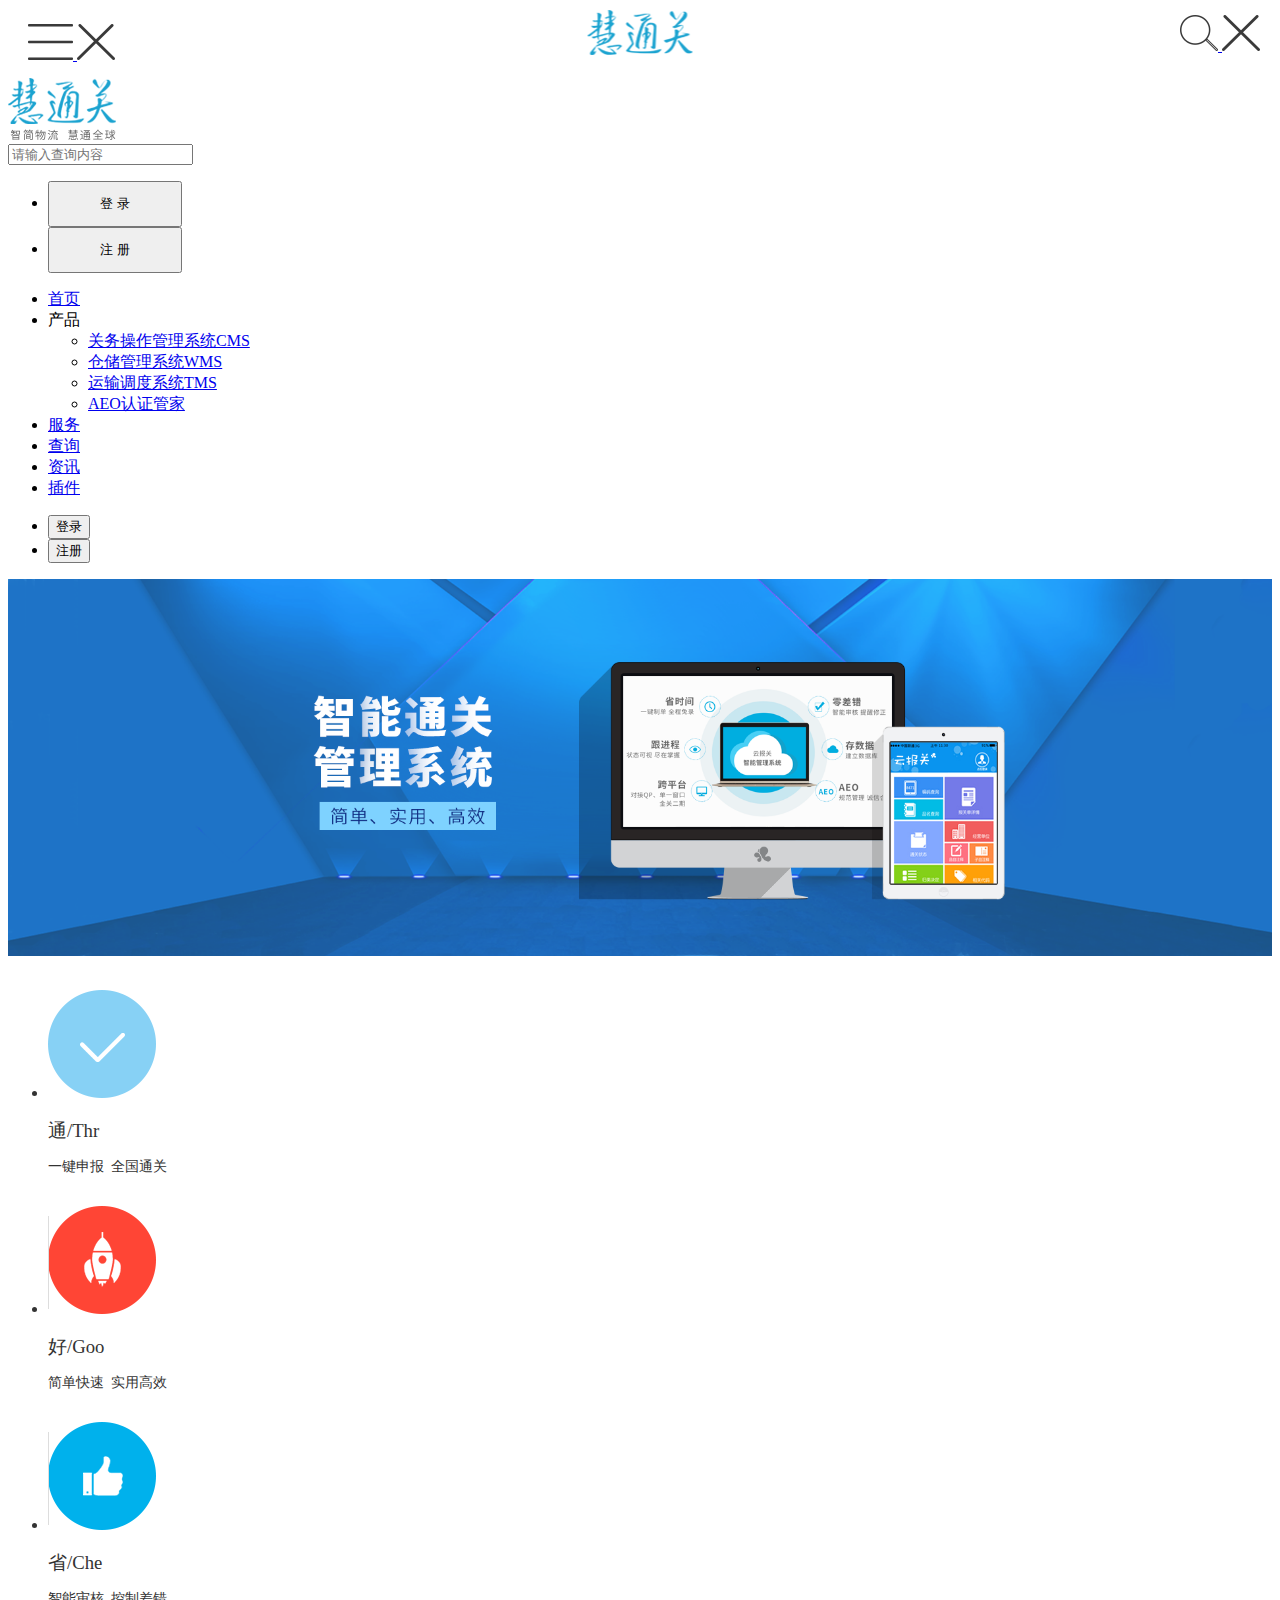
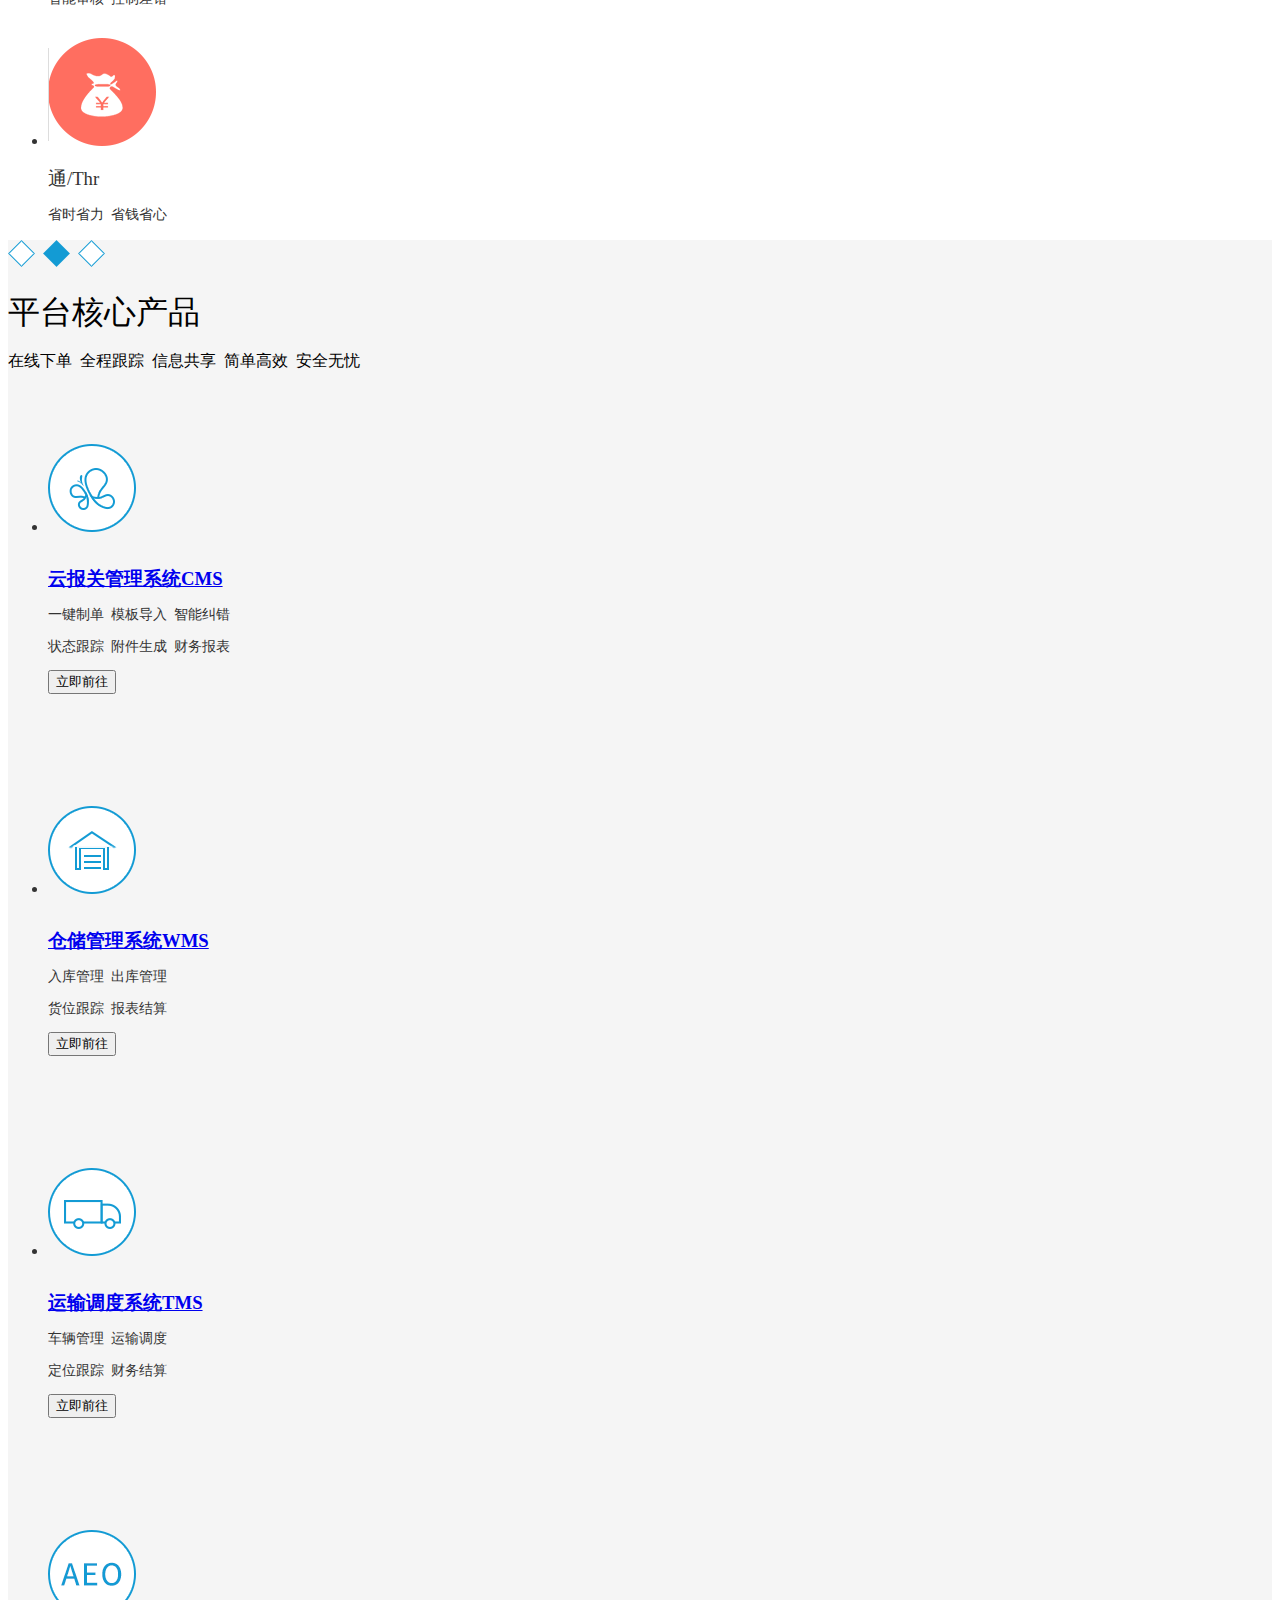
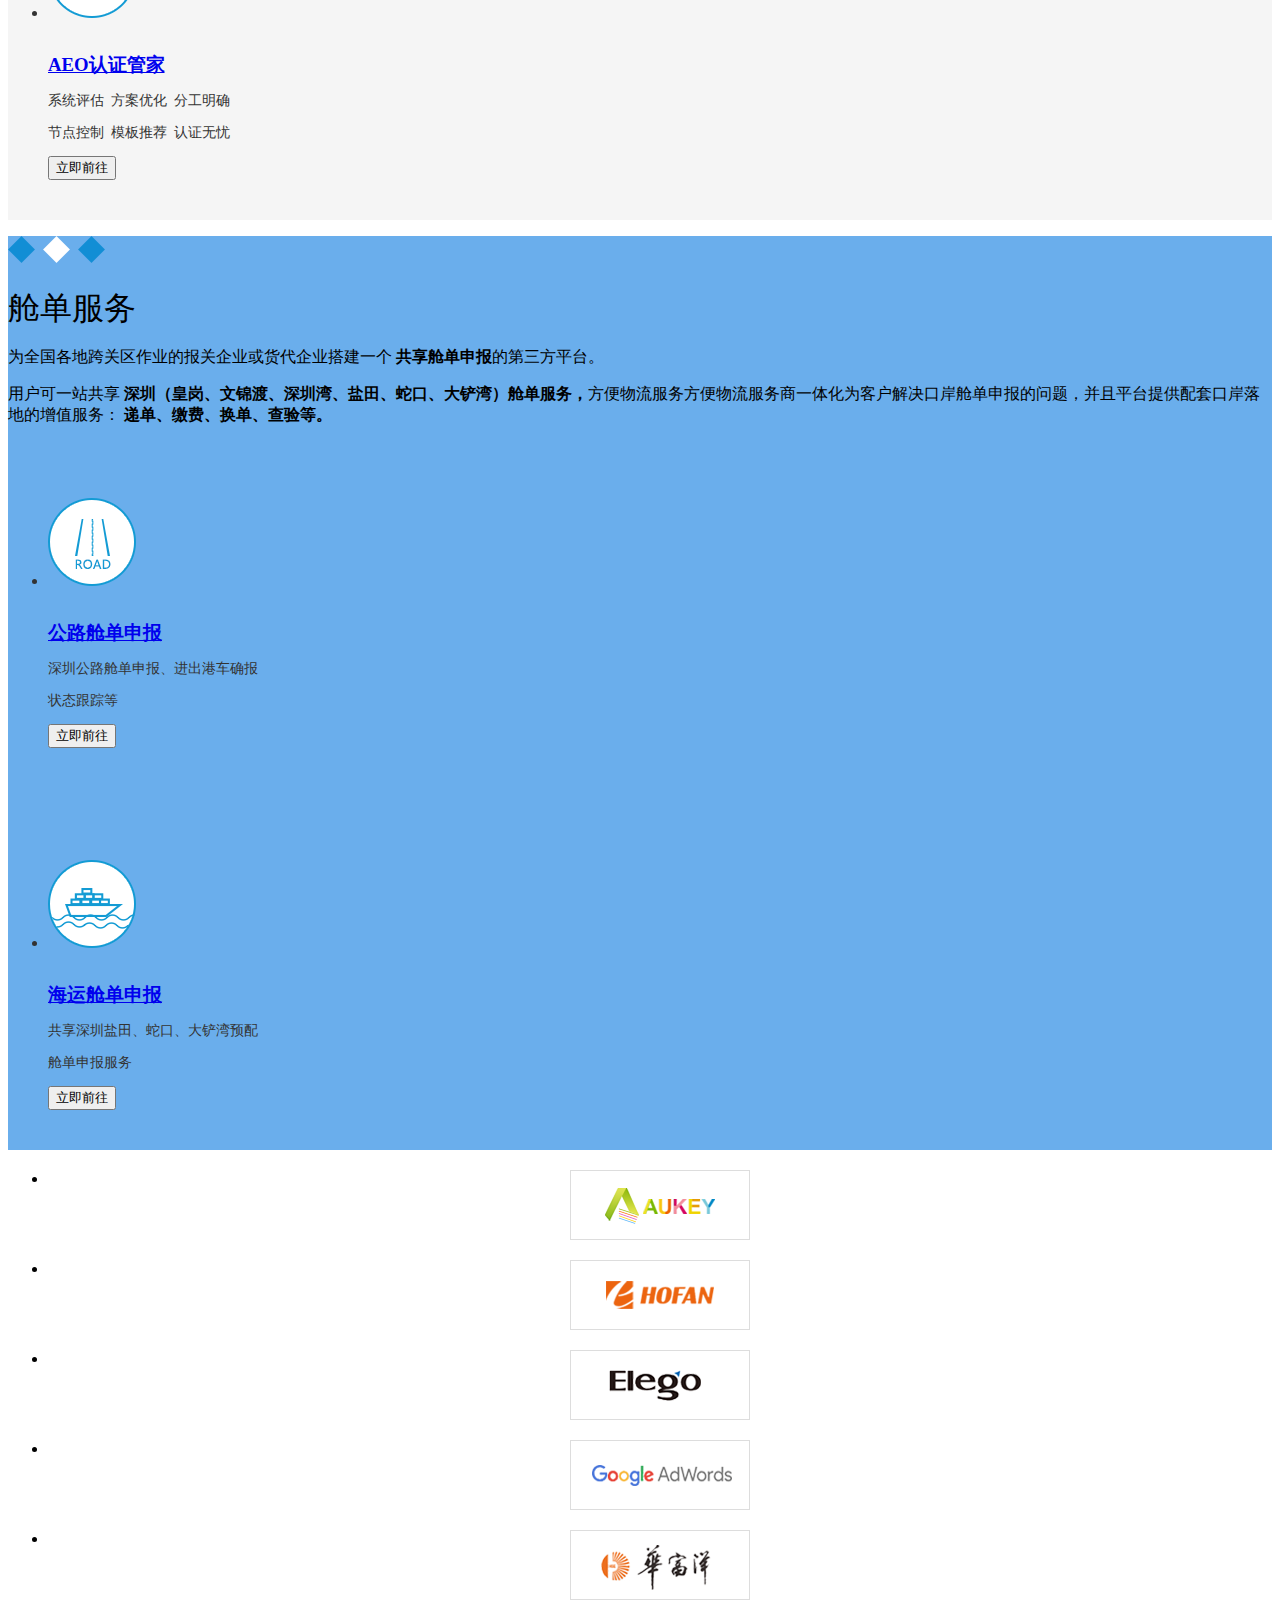
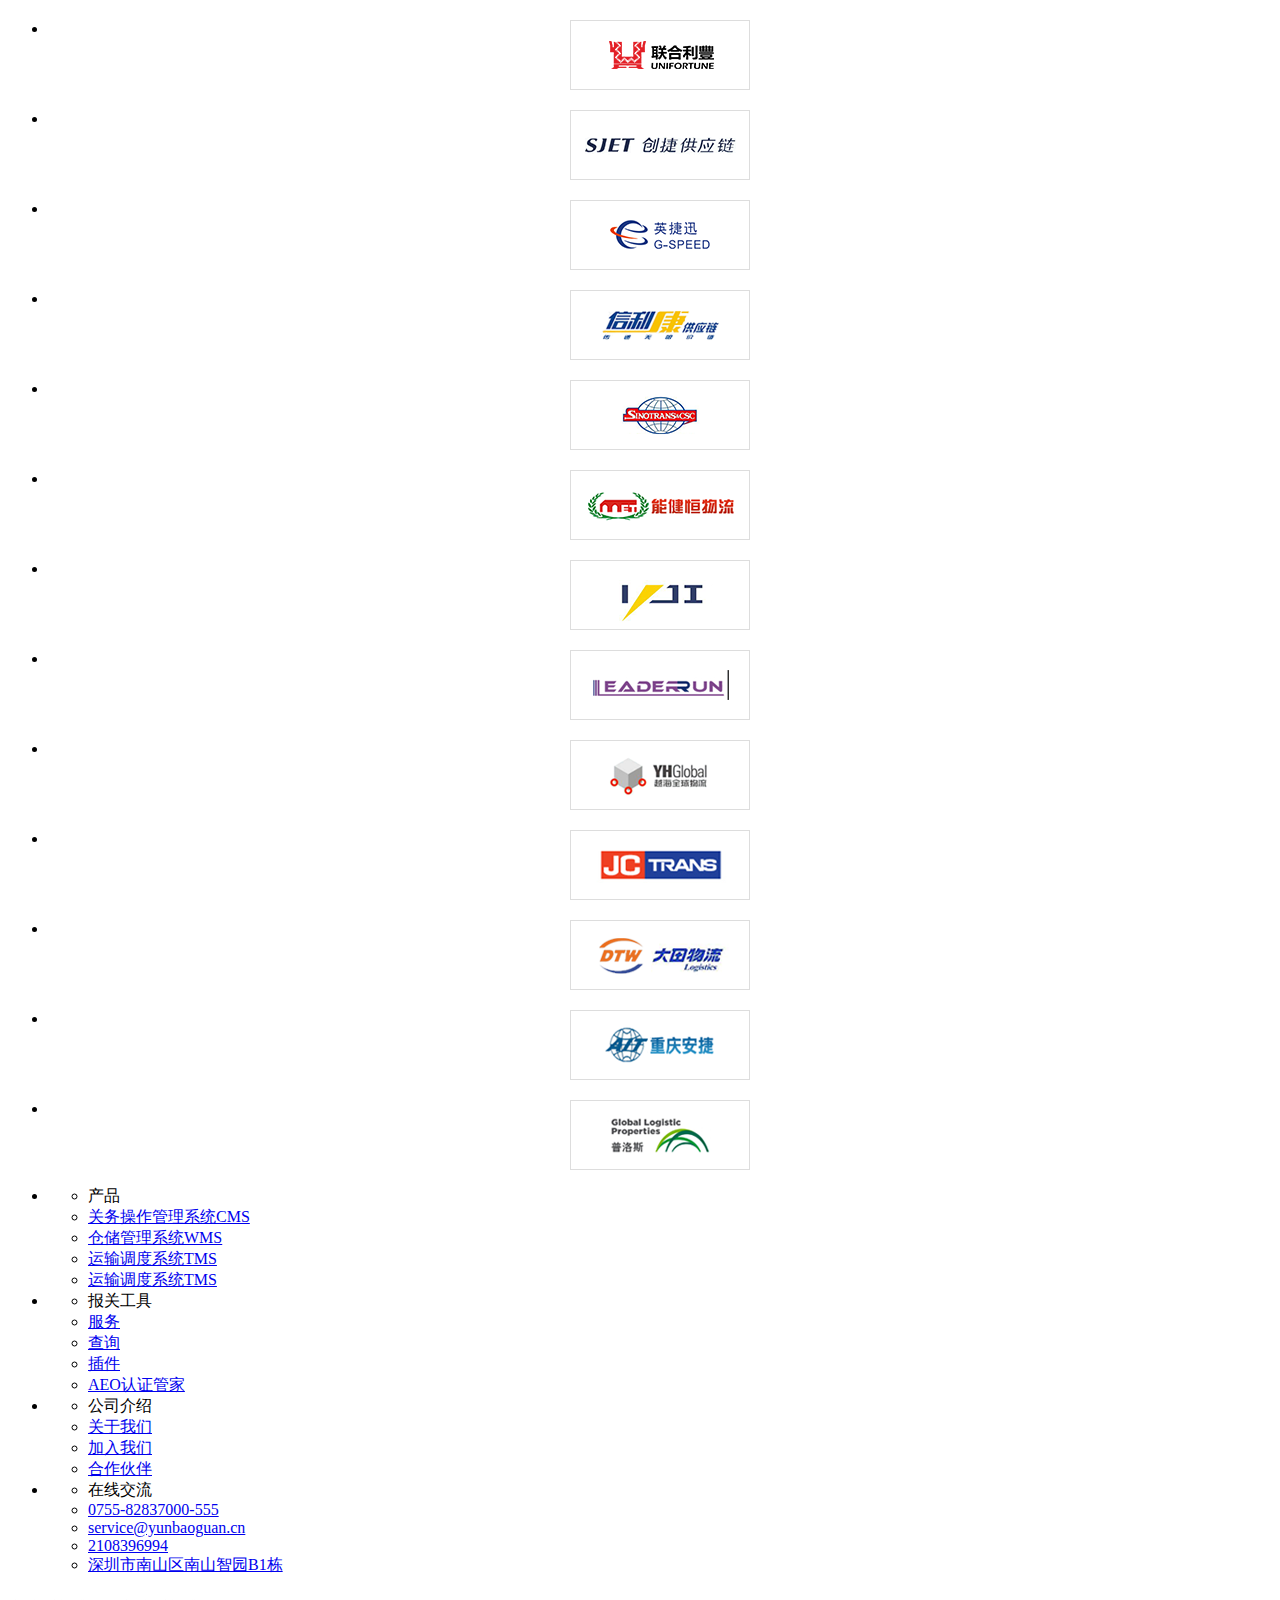
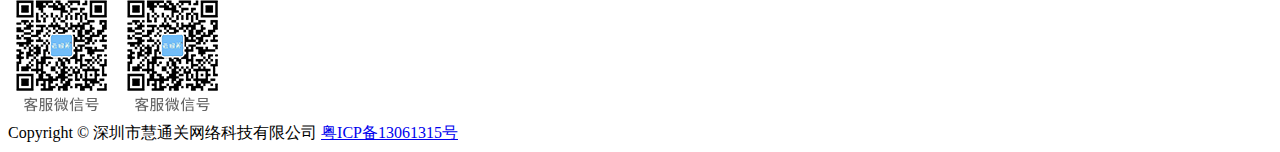
==== index.html @ 467078e6 "test" ====
<!DOCTYPE html><html><head><meta charset=utf-8><meta name=viewport content="width=device-width,initial-scale=1"><title>首页</title><link href=./css/index.38ba81cb.min.css?38ba81cb551fd40ca310 rel=stylesheet></head><body><header class=el-header><div class=container><div class=el-row><div id=click-menu class="el-col el-col-xs-4 xs-show" style="position: relative;left: 20px;top:12px;line-height: 70px;"><a href=javascript:void(0) style="padding-top: 20px;"><img src=../assets/img/header-footer/menu.png alt="通关平台 慧通关" title="通关平台 慧通关"> <img src=../assets/img/header-footer/close.png alt="通关平台 慧通关" title="通关平台 慧通关"></a></div><div class="el-col el-col-sm-4 m-t-20 xs-hide"><a href=/index.html style="padding-top: 20px;"><img src=../assets/img/header-footer/logo.png alt="通关平台 慧通关" title="通关平台 慧通关"></a></div><div id=logo class=xs-show style="position: absolute;left: 50%;top:10px;transform: translate(-50%, 0)"><a href=/index.html style="padding-top: 20px;"><img src=../assets/img/header-footer/logo@2x.png alt="通关平台 慧通关" title="通关平台 慧通关"></a></div><div class="el-col el-col-xs-offset-1 el-col-xs-14 el-col-sm-6 m-t-30 hearder-search"><div id=search-input class="el-input el-input--suffix xs-hide"><input type=text autocomplete=off placeholder=请输入查询内容 class=el-input__inner> <span class=el-input__suffix><span class=el-input__suffix-inner><i class="el-input__icon el-icon-search"></i></span></span></div><a href=javascript:void(0) class=xs-show style="position: absolute;right: 20px;top:15px;"><img id=search src=../assets/img/header-footer/search.png alt="通关平台 慧通关" title="通关平台 慧通关"> <img id=search-close src=../assets/img/header-footer/close.png alt="通关平台 慧通关" title="通关平台 慧通关"></a></div><div id=login-menu><div class="el-col el-col-xs-24 t-a-c phone-login"><ul class="login el-row"><li><a href=https://passport.yunbaoguan.cn/#/login><button type=button class="el-button btn-main" style="padding: 12px 50px;">登 录</button></a></li><li><a href=https://passport.yunbaoguan.cn/#/register/new><button type=button class="el-button el-button--default" style="padding: 12px 50px;">注 册</button></a></li></ul></div><div class="el-col el-col-xs-24 el-col-sm-10 t-a-r xs-t-a-l xs-hide"><ul id=nav class="el-menu el-menu--horizontal"><li class="el-menu-item active"><a href=/ >首页</a></li><li class=el-submenu><div class=el-submenu__title><span>产品</span> <i class="el-submenu__icon-arrow el-icon-arrow-down"></i></div><ul role=menu class="el-menu el-menu--popup el-menu--popup-bottom-start t-a-l"><li role=menuitem tabindex=-1 class=el-menu-item><a href=/home/cms.html>关务操作管理系统CMS</a></li><li role=menuitem tabindex=-1 class=el-menu-item><a href=/home/wms.html>仓储管理系统WMS</a></li><li role=menuitem tabindex=-1 class=el-menu-item><a href=/home/tms.html>运输调度系统TMS</a></li><li role=menuitem tabindex=-1 class=el-menu-item><a href=/home/aeo.html>AEO认证管家</a></li></ul></li><li class=el-menu-item><a href=/service.html>服务</a></li><li class=el-menu-item><a href=/Yunbaike/HSsearch.html>查询</a></li><li class=el-menu-item><a href=/home/message.html>资讯</a></li><li class=el-menu-item><a href=/home/plugin.html>插件</a></li></ul></div></div><div class="el-col el-col-sm-4 t-a-r xs-hide"><ul class="login el-row"><li><a href=https://passport.yunbaoguan.cn/#/login><button type=button class="el-button btn-main">登录</button></a></li><li><a href=https://passport.yunbaoguan.cn/#/register/new><button type=button class="el-button el-button--default">注册</button></a></li></ul></div></div></div></header><div class=content><div class=banner><div id=banner-swiper class=swiper-container><div class=swiper-wrapper><div class=swiper-slide><img src=../../assets/img/index/customs.png></div><div class=swiper-slide><img src=../../assets/img/index/plugins.png></div><div class=swiper-slide><img src=../../assets/img/index/service.png></div><div class=swiper-slide><img src=../../assets/img/index/aeo.png></div></div><div class=swiper-pagination></div></div></div><div class="container m-t-30 m-b-60"><ul class="el-row index-feature"><li class="el-col el-col-xs-12 el-col-sm-6 t-a-c"><img src=../../assets/img/index/through.png><h3>通/Thr</h3><p>一键申报&nbsp;&nbsp;全国通关</p></li><li class="el-col el-col-xs-12 el-col-sm-6 t-a-c"><img src=../../assets/img/index/fast.png><h3>好/Goo</h3><p>简单快速&nbsp;&nbsp;实用高效</p></li><li class="el-col el-col-xs-12 el-col-sm-6 t-a-c"><img src=../../assets/img/index/good.png><h3>省/Che</h3><p>智能审核&nbsp;&nbsp;控制差错</p></li><li class="el-col el-col-xs-12 el-col-sm-6 t-a-c"><img src=../../assets/img/index/cheap.png><h3>通/Thr</h3><p>省时省力&nbsp;&nbsp;省钱省心</p></li></ul></div><div class=bg-f5f5f5><div class="container p-60-0"><div class="index-title t-a-c"><img src=../../assets/img/index/decoration-1.png><h1>平台核心产品</h1><p>在线下单&nbsp;&nbsp;全程跟踪&nbsp;&nbsp;信息共享&nbsp;&nbsp;简单高效&nbsp;&nbsp;安全无忧</p></div><ul class="el-row index-product"><li class="el-col el-col-xs-12 el-col-sm-6 t-a-c"><img src=../../assets/img/index/CMS.png><h3><a href=javascript:void(0)>云报关管理系统CMS</a></h3><p>一键制单&nbsp;&nbsp;模板导入&nbsp;&nbsp;智能纠错</p><p>状态跟踪&nbsp;&nbsp;附件生成&nbsp;&nbsp;财务报表</p><a href=#><button type=button class="btn-blue m-t-20">立即前往</button></a></li><li class="el-col el-col-xs-12 el-col-sm-6 t-a-c"><img src=../../assets/img/index/WMS.png><h3><a href=javascript:void(0)>仓储管理系统WMS</a></h3><p>入库管理&nbsp;&nbsp;出库管理</p><p>货位跟踪&nbsp;&nbsp;报表结算</p><a href=#><button type=button class="btn-blue m-t-20">立即前往</button></a></li><li class="el-col el-col-xs-12 el-col-sm-6 t-a-c"><img src=../../assets/img/index/TMS.png><h3><a href=javascript:void(0)>运输调度系统TMS</a></h3><p>车辆管理&nbsp;&nbsp;运输调度</p><p>定位跟踪&nbsp;&nbsp;财务结算</p><a href=#><button type=button class="btn-blue m-t-20">立即前往</button></a></li><li class="el-col el-col-xs-12 el-col-sm-6 t-a-c"><img src=../../assets/img/index/A-E-O.png><h3><a href=javascript:void(0)>AEO认证管家</a></h3><p>系统评估&nbsp;&nbsp;方案优化&nbsp;&nbsp;分工明确</p><p>节点控制&nbsp;&nbsp;模板推荐&nbsp;&nbsp;认证无忧</p><a href=#><button type=button class="btn-blue m-t-20">立即前往</button></a></li></ul></div></div><div class=bg-6aaeec><div class="container p-60-0"><div class=el-row style="margin: 0 -20px"><div class="index-title el-col el-col-xs-24 el-col-sm-8" style="padding: 0 20px"><div class=xs-p-0-10><img src=../../assets/img/index/decoration-2.png><h1>舱单服务</h1><p>为全国各地跨关区作业的报关企业或货代企业搭建一个 <strong>共享舱单申报</strong>的第三方平台。</p><p class=m-t-10>用户可一站共享 <strong>深圳（皇岗、文锦渡、深圳湾、盐田、蛇口、大铲湾）舱单服务，</strong>方便物流服务方便物流服务商一体化为客户解决口岸舱单申报的问题，并且平台提供配套口岸落地的增值服务： <strong>递单、缴费、换单、查验等。</strong></p></div></div><div class="el-row index-product el-col el-col-xs-24 el-col-sm-16" style="padding: 0 20px"><ul class=xs-p-0-10><li class="el-col el-col-xs-12 el-col-sm-12 t-a-c"><img src=../../assets/img/index/ROAD.png><h3><a href=javascript:void(0)>公路舱单申报</a></h3><p>深圳公路舱单申报、进出港车确报</p><p>状态跟踪等</p><a href=#><button type=button class="btn-blue m-t-20">立即前往</button></a></li><li class="el-col el-col-xs-12 el-col-sm-12 t-a-c"><img src=../../assets/img/index/sea.png><h3><a href=javascript:void(0)>海运舱单申报</a></h3><p>共享深圳盐田、蛇口、大铲湾预配</p><p>舱单申报服务</p><a href=#><button type=button class="btn-blue m-t-20">立即前往</button></a></li></ul></div></div></div></div><div class="container p-t-40 p-b-60"><ul id=index-partner class=el-row><li class="el-col el-col-xs-12 el-col-sm-8 el-col-md-6 el-col-lg-4 index-partner-li"></li><li class="el-col el-col-xs-12 el-col-sm-8 el-col-md-6 el-col-lg-4 index-partner-li"></li><li class="el-col el-col-xs-12 el-col-sm-8 el-col-md-6 el-col-lg-4 index-partner-li"></li><li class="el-col el-col-xs-12 el-col-sm-8 el-col-md-6 el-col-lg-4 index-partner-li"></li><li class="el-col el-col-xs-12 el-col-sm-8 el-col-md-6 el-col-lg-4 index-partner-li"></li><li class="el-col el-col-xs-12 el-col-sm-8 el-col-md-6 el-col-lg-4 index-partner-li"></li><li class="el-col el-col-xs-12 el-col-sm-8 el-col-md-6 el-col-lg-4 index-partner-li"></li><li class="el-col el-col-xs-12 el-col-sm-8 el-col-md-6 el-col-lg-4 index-partner-li"></li><li class="el-col el-col-xs-12 el-col-sm-8 el-col-md-6 el-col-lg-4 index-partner-li"></li><li class="el-col el-col-xs-12 el-col-sm-8 el-col-md-6 el-col-lg-4 index-partner-li"></li><li class="el-col el-col-xs-12 el-col-sm-8 el-col-md-6 el-col-lg-4 index-partner-li"></li><li class="el-col el-col-xs-12 el-col-sm-8 el-col-md-6 el-col-lg-4 index-partner-li"></li><li class="el-col el-col-xs-12 el-col-sm-8 el-col-md-6 el-col-lg-4 index-partner-li"></li><li class="el-col el-col-xs-12 el-col-sm-8 el-col-md-6 el-col-lg-4 index-partner-li"></li><li class="el-col el-col-xs-12 el-col-sm-8 el-col-md-6 el-col-lg-4 index-partner-li"></li><li class="el-col el-col-xs-12 el-col-sm-8 el-col-md-6 el-col-lg-4 index-partner-li"></li><li class="el-col el-col-xs-12 el-col-sm-8 el-col-md-6 el-col-lg-4 index-partner-li"></li><li class="el-col el-col-xs-12 el-col-sm-8 el-col-md-6 el-col-lg-4 index-partner-li"></li></ul></div></div><footer class=footer><div class=container><div class=el-row><div class="footer-left el-col el-col-sm-16"><ul class=el-row><li class="el-col el-col-sm-6"><ul class=footer-left-item><li>产品</li><li><a href=javascript:void(0)>关务操作管理系统CMS</a></li><li><a href=javascript:void(0)>仓储管理系统WMS</a></li><li><a href=javascript:void(0)>运输调度系统TMS</a></li><li><a href=javascript:void(0)>运输调度系统TMS</a></li></ul></li><li class="el-col el-col-sm-5"><ul class=footer-left-item><li>报关工具</li><li><a href=javascript:void(0)>服务</a></li><li><a href=javascript:void(0)>查询</a></li><li><a href=javascript:void(0)>插件</a></li><li><a href=javascript:void(0)>AEO认证管家</a></li></ul></li><li class="el-col el-col-sm-5"><ul class=footer-left-item><li>公司介绍</li><li><a href=javascript:void(0)>关于我们</a></li><li><a href=javascript:void(0)>加入我们</a></li><li><a href=javascript:void(0)>合作伙伴</a></li></ul></li><li class="el-col el-col-sm-8"><ul class="footer-left-item footer-left-relation"><li>在线交流</li><li><a href=javascript:void(0)>0755-82837000-555</a></li><li><a href=javascript:void(0)>service@yunbaoguan.cn</a></li><li><a href=javascript:void(0)>2108396994</a></li><li><a href=javascript:void(0)>深圳市南山区南山智园B1栋</a></li></ul></li></ul></div><div class="footer-right el-col el-col-sm-8"><img src=../assets/img/header-footer/customerService.png alt=微信公众号> <img src=../assets/img/header-footer/customerService.png alt=客服公众号></div></div><div class=footer-bottom><span>Copyright © 深圳市慧通关网络科技有限公司</span> <a href=#>粤ICP备13061315号</a></div></div></footer><script type=text/javascript src=././js/index.38ba81cb551fd40ca310.js?38ba81cb551fd40ca310></script></body></html>
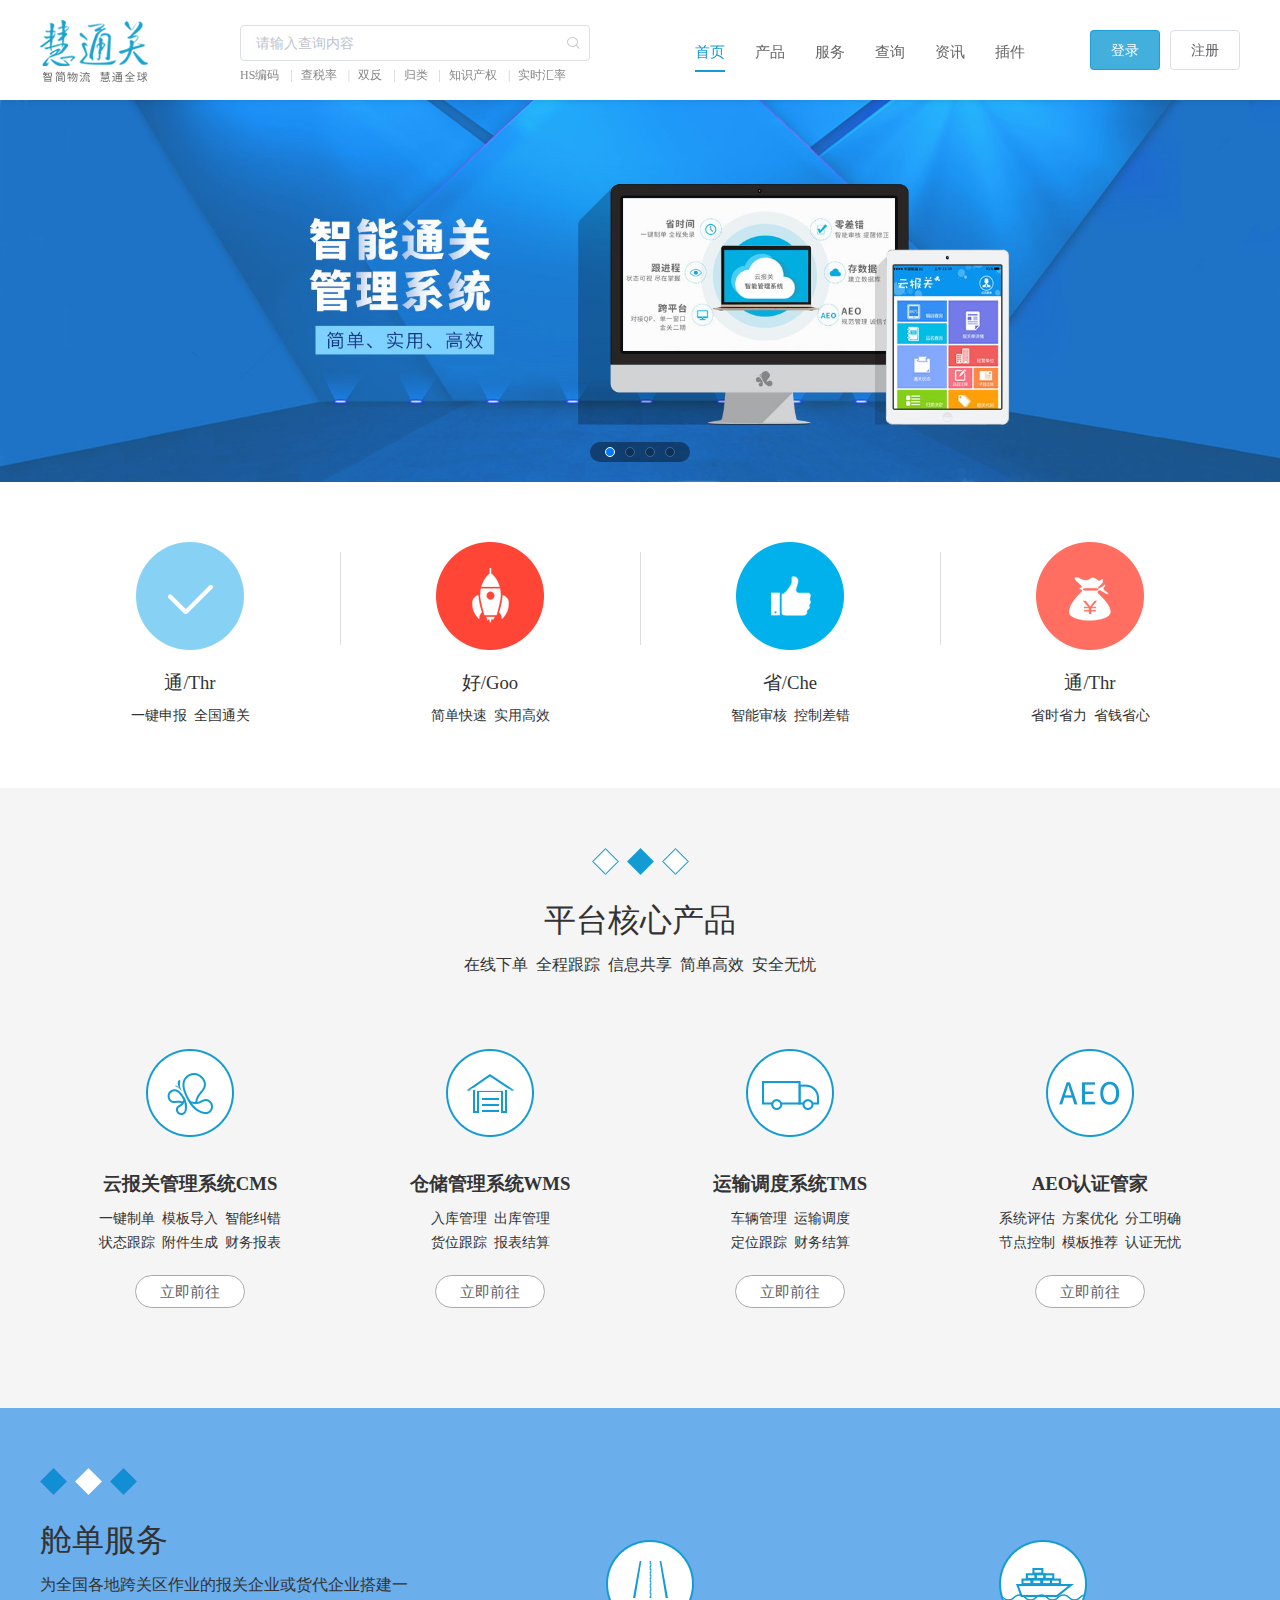
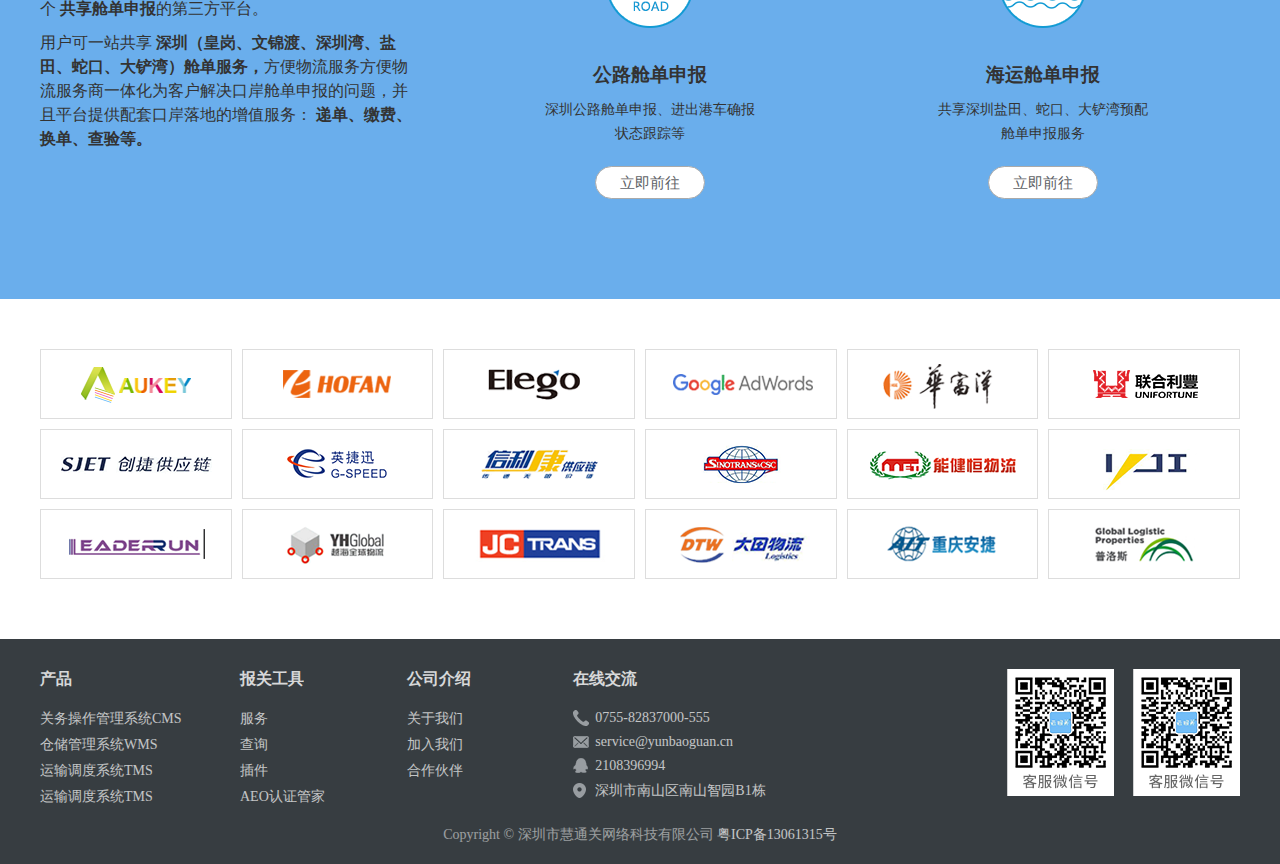
==== commit a8fee1c6: "xx" ====
--- a/index.html
+++ b/index.html
@@ -1 +1 @@
-<!DOCTYPE html><html><head><meta charset=utf-8><meta name=viewport content="width=device-width,initial-scale=1"><title>首页</title><link href=./css/index.38ba81cb.min.css?38ba81cb551fd40ca310 rel=stylesheet></head><body><header class=el-header><div class=container><div class=el-row><div id=click-menu class="el-col el-col-xs-4 xs-show" style="position: relative;left: 20px;top:12px;line-height: 70px;"><a href=javascript:void(0) style="padding-top: 20px;"><img src=../assets/img/header-footer/menu.png alt="通关平台 慧通关" title="通关平台 慧通关"> <img src=../assets/img/header-footer/close.png alt="通关平台 慧通关" title="通关平台 慧通关"></a></div><div class="el-col el-col-sm-4 m-t-20 xs-hide"><a href=/index.html style="padding-top: 20px;"><img src=../assets/img/header-footer/logo.png alt="通关平台 慧通关" title="通关平台 慧通关"></a></div><div id=logo class=xs-show style="position: absolute;left: 50%;top:10px;transform: translate(-50%, 0)"><a href=/index.html style="padding-top: 20px;"><img src=../assets/img/header-footer/logo@2x.png alt="通关平台 慧通关" title="通关平台 慧通关"></a></div><div class="el-col el-col-xs-offset-1 el-col-xs-14 el-col-sm-6 m-t-30 hearder-search"><div id=search-input class="el-input el-input--suffix xs-hide"><input type=text autocomplete=off placeholder=请输入查询内容 class=el-input__inner> <span class=el-input__suffix><span class=el-input__suffix-inner><i class="el-input__icon el-icon-search"></i></span></span></div><a href=javascript:void(0) class=xs-show style="position: absolute;right: 20px;top:15px;"><img id=search src=../assets/img/header-footer/search.png alt="通关平台 慧通关" title="通关平台 慧通关"> <img id=search-close src=../assets/img/header-footer/close.png alt="通关平台 慧通关" title="通关平台 慧通关"></a></div><div id=login-menu><div class="el-col el-col-xs-24 t-a-c phone-login"><ul class="login el-row"><li><a href=https://passport.yunbaoguan.cn/#/login><button type=button class="el-button btn-main" style="padding: 12px 50px;">登 录</button></a></li><li><a href=https://passport.yunbaoguan.cn/#/register/new><button type=button class="el-button el-button--default" style="padding: 12px 50px;">注 册</button></a></li></ul></div><div class="el-col el-col-xs-24 el-col-sm-10 t-a-r xs-t-a-l xs-hide"><ul id=nav class="el-menu el-menu--horizontal"><li class="el-menu-item active"><a href=/ >首页</a></li><li class=el-submenu><div class=el-submenu__title><span>产品</span> <i class="el-submenu__icon-arrow el-icon-arrow-down"></i></div><ul role=menu class="el-menu el-menu--popup el-menu--popup-bottom-start t-a-l"><li role=menuitem tabindex=-1 class=el-menu-item><a href=/home/cms.html>关务操作管理系统CMS</a></li><li role=menuitem tabindex=-1 class=el-menu-item><a href=/home/wms.html>仓储管理系统WMS</a></li><li role=menuitem tabindex=-1 class=el-menu-item><a href=/home/tms.html>运输调度系统TMS</a></li><li role=menuitem tabindex=-1 class=el-menu-item><a href=/home/aeo.html>AEO认证管家</a></li></ul></li><li class=el-menu-item><a href=/service.html>服务</a></li><li class=el-menu-item><a href=/Yunbaike/HSsearch.html>查询</a></li><li class=el-menu-item><a href=/home/message.html>资讯</a></li><li class=el-menu-item><a href=/home/plugin.html>插件</a></li></ul></div></div><div class="el-col el-col-sm-4 t-a-r xs-hide"><ul class="login el-row"><li><a href=https://passport.yunbaoguan.cn/#/login><button type=button class="el-button btn-main">登录</button></a></li><li><a href=https://passport.yunbaoguan.cn/#/register/new><button type=button class="el-button el-button--default">注册</button></a></li></ul></div></div></div></header><div class=content><div class=banner><div id=banner-swiper class=swiper-container><div class=swiper-wrapper><div class=swiper-slide><img src=../../assets/img/index/customs.png></div><div class=swiper-slide><img src=../../assets/img/index/plugins.png></div><div class=swiper-slide><img src=../../assets/img/index/service.png></div><div class=swiper-slide><img src=../../assets/img/index/aeo.png></div></div><div class=swiper-pagination></div></div></div><div class="container m-t-30 m-b-60"><ul class="el-row index-feature"><li class="el-col el-col-xs-12 el-col-sm-6 t-a-c"><img src=../../assets/img/index/through.png><h3>通/Thr</h3><p>一键申报&nbsp;&nbsp;全国通关</p></li><li class="el-col el-col-xs-12 el-col-sm-6 t-a-c"><img src=../../assets/img/index/fast.png><h3>好/Goo</h3><p>简单快速&nbsp;&nbsp;实用高效</p></li><li class="el-col el-col-xs-12 el-col-sm-6 t-a-c"><img src=../../assets/img/index/good.png><h3>省/Che</h3><p>智能审核&nbsp;&nbsp;控制差错</p></li><li class="el-col el-col-xs-12 el-col-sm-6 t-a-c"><img src=../../assets/img/index/cheap.png><h3>通/Thr</h3><p>省时省力&nbsp;&nbsp;省钱省心</p></li></ul></div><div class=bg-f5f5f5><div class="container p-60-0"><div class="index-title t-a-c"><img src=../../assets/img/index/decoration-1.png><h1>平台核心产品</h1><p>在线下单&nbsp;&nbsp;全程跟踪&nbsp;&nbsp;信息共享&nbsp;&nbsp;简单高效&nbsp;&nbsp;安全无忧</p></div><ul class="el-row index-product"><li class="el-col el-col-xs-12 el-col-sm-6 t-a-c"><img src=../../assets/img/index/CMS.png><h3><a href=javascript:void(0)>云报关管理系统CMS</a></h3><p>一键制单&nbsp;&nbsp;模板导入&nbsp;&nbsp;智能纠错</p><p>状态跟踪&nbsp;&nbsp;附件生成&nbsp;&nbsp;财务报表</p><a href=#><button type=button class="btn-blue m-t-20">立即前往</button></a></li><li class="el-col el-col-xs-12 el-col-sm-6 t-a-c"><img src=../../assets/img/index/WMS.png><h3><a href=javascript:void(0)>仓储管理系统WMS</a></h3><p>入库管理&nbsp;&nbsp;出库管理</p><p>货位跟踪&nbsp;&nbsp;报表结算</p><a href=#><button type=button class="btn-blue m-t-20">立即前往</button></a></li><li class="el-col el-col-xs-12 el-col-sm-6 t-a-c"><img src=../../assets/img/index/TMS.png><h3><a href=javascript:void(0)>运输调度系统TMS</a></h3><p>车辆管理&nbsp;&nbsp;运输调度</p><p>定位跟踪&nbsp;&nbsp;财务结算</p><a href=#><button type=button class="btn-blue m-t-20">立即前往</button></a></li><li class="el-col el-col-xs-12 el-col-sm-6 t-a-c"><img src=../../assets/img/index/A-E-O.png><h3><a href=javascript:void(0)>AEO认证管家</a></h3><p>系统评估&nbsp;&nbsp;方案优化&nbsp;&nbsp;分工明确</p><p>节点控制&nbsp;&nbsp;模板推荐&nbsp;&nbsp;认证无忧</p><a href=#><button type=button class="btn-blue m-t-20">立即前往</button></a></li></ul></div></div><div class=bg-6aaeec><div class="container p-60-0"><div class=el-row style="margin: 0 -20px"><div class="index-title el-col el-col-xs-24 el-col-sm-8" style="padding: 0 20px"><div class=xs-p-0-10><img src=../../assets/img/index/decoration-2.png><h1>舱单服务</h1><p>为全国各地跨关区作业的报关企业或货代企业搭建一个 <strong>共享舱单申报</strong>的第三方平台。</p><p class=m-t-10>用户可一站共享 <strong>深圳（皇岗、文锦渡、深圳湾、盐田、蛇口、大铲湾）舱单服务，</strong>方便物流服务方便物流服务商一体化为客户解决口岸舱单申报的问题，并且平台提供配套口岸落地的增值服务： <strong>递单、缴费、换单、查验等。</strong></p></div></div><div class="el-row index-product el-col el-col-xs-24 el-col-sm-16" style="padding: 0 20px"><ul class=xs-p-0-10><li class="el-col el-col-xs-12 el-col-sm-12 t-a-c"><img src=../../assets/img/index/ROAD.png><h3><a href=javascript:void(0)>公路舱单申报</a></h3><p>深圳公路舱单申报、进出港车确报</p><p>状态跟踪等</p><a href=#><button type=button class="btn-blue m-t-20">立即前往</button></a></li><li class="el-col el-col-xs-12 el-col-sm-12 t-a-c"><img src=../../assets/img/index/sea.png><h3><a href=javascript:void(0)>海运舱单申报</a></h3><p>共享深圳盐田、蛇口、大铲湾预配</p><p>舱单申报服务</p><a href=#><button type=button class="btn-blue m-t-20">立即前往</button></a></li></ul></div></div></div></div><div class="container p-t-40 p-b-60"><ul id=index-partner class=el-row><li class="el-col el-col-xs-12 el-col-sm-8 el-col-md-6 el-col-lg-4 index-partner-li"></li><li class="el-col el-col-xs-12 el-col-sm-8 el-col-md-6 el-col-lg-4 index-partner-li"></li><li class="el-col el-col-xs-12 el-col-sm-8 el-col-md-6 el-col-lg-4 index-partner-li"></li><li class="el-col el-col-xs-12 el-col-sm-8 el-col-md-6 el-col-lg-4 index-partner-li"></li><li class="el-col el-col-xs-12 el-col-sm-8 el-col-md-6 el-col-lg-4 index-partner-li"></li><li class="el-col el-col-xs-12 el-col-sm-8 el-col-md-6 el-col-lg-4 index-partner-li"></li><li class="el-col el-col-xs-12 el-col-sm-8 el-col-md-6 el-col-lg-4 index-partner-li"></li><li class="el-col el-col-xs-12 el-col-sm-8 el-col-md-6 el-col-lg-4 index-partner-li"></li><li class="el-col el-col-xs-12 el-col-sm-8 el-col-md-6 el-col-lg-4 index-partner-li"></li><li class="el-col el-col-xs-12 el-col-sm-8 el-col-md-6 el-col-lg-4 index-partner-li"></li><li class="el-col el-col-xs-12 el-col-sm-8 el-col-md-6 el-col-lg-4 index-partner-li"></li><li class="el-col el-col-xs-12 el-col-sm-8 el-col-md-6 el-col-lg-4 index-partner-li"></li><li class="el-col el-col-xs-12 el-col-sm-8 el-col-md-6 el-col-lg-4 index-partner-li"></li><li class="el-col el-col-xs-12 el-col-sm-8 el-col-md-6 el-col-lg-4 index-partner-li"></li><li class="el-col el-col-xs-12 el-col-sm-8 el-col-md-6 el-col-lg-4 index-partner-li"></li><li class="el-col el-col-xs-12 el-col-sm-8 el-col-md-6 el-col-lg-4 index-partner-li"></li><li class="el-col el-col-xs-12 el-col-sm-8 el-col-md-6 el-col-lg-4 index-partner-li"></li><li class="el-col el-col-xs-12 el-col-sm-8 el-col-md-6 el-col-lg-4 index-partner-li"></li></ul></div></div><footer class=footer><div class=container><div class=el-row><div class="footer-left el-col el-col-sm-16"><ul class=el-row><li class="el-col el-col-sm-6"><ul class=footer-left-item><li>产品</li><li><a href=javascript:void(0)>关务操作管理系统CMS</a></li><li><a href=javascript:void(0)>仓储管理系统WMS</a></li><li><a href=javascript:void(0)>运输调度系统TMS</a></li><li><a href=javascript:void(0)>运输调度系统TMS</a></li></ul></li><li class="el-col el-col-sm-5"><ul class=footer-left-item><li>报关工具</li><li><a href=javascript:void(0)>服务</a></li><li><a href=javascript:void(0)>查询</a></li><li><a href=javascript:void(0)>插件</a></li><li><a href=javascript:void(0)>AEO认证管家</a></li></ul></li><li class="el-col el-col-sm-5"><ul class=footer-left-item><li>公司介绍</li><li><a href=javascript:void(0)>关于我们</a></li><li><a href=javascript:void(0)>加入我们</a></li><li><a href=javascript:void(0)>合作伙伴</a></li></ul></li><li class="el-col el-col-sm-8"><ul class="footer-left-item footer-left-relation"><li>在线交流</li><li><a href=javascript:void(0)>0755-82837000-555</a></li><li><a href=javascript:void(0)>service@yunbaoguan.cn</a></li><li><a href=javascript:void(0)>2108396994</a></li><li><a href=javascript:void(0)>深圳市南山区南山智园B1栋</a></li></ul></li></ul></div><div class="footer-right el-col el-col-sm-8"><img src=../assets/img/header-footer/customerService.png alt=微信公众号> <img src=../assets/img/header-footer/customerService.png alt=客服公众号></div></div><div class=footer-bottom><span>Copyright © 深圳市慧通关网络科技有限公司</span> <a href=#>粤ICP备13061315号</a></div></div></footer><script type=text/javascript src=././js/index.38ba81cb551fd40ca310.js?38ba81cb551fd40ca310></script></body></html>+<!DOCTYPE html><html><head><meta charset=utf-8><meta name=viewport content="width=device-width,initial-scale=1"><title>关务软件_云报关管理系统_智能通关云平台-慧通关</title><meta name=keywords content=关务软件,报关单导入平台,海运舱单平台,公路舱单申报系统,智能通关云平台,报关管理系统,通关管理系统,一站式通关管理平台,云报关SaaS通关管理协调系统,AEO认证系统,云报关物料管理及通关协作系统,云报关预约交仓系统,云报关监管两仓管理系统,云报关><meta name=description content=深圳市慧通关网络科技是中国首家在SAAS领域推出外贸CMS产品的互联网公司。公司秉承开放、共赢、务实的经营理念吸引了很多卓越的互联网技术专家和外贸领域的行业精英，为进出口贸易项下的物流及通关提供高效、智能、安全、规范、智通化系统与专业的顾问咨询服务。><link href=./css/vendor.0b435563.min.css?0b435563b6ee7c1a2731 rel=stylesheet><link href=./css/common.0b435563.min.css?0b435563b6ee7c1a2731 rel=stylesheet><link href=./css/index.0b435563.min.css?0b435563b6ee7c1a2731 rel=stylesheet></head><body><header class=el-header><div class=container><div class=el-row><div id=click-menu class="el-col el-col-xs-3 xs-show"><a href=javascript:void(0) style="padding-top: 20px;"><img src=./assets/img/header-footer/menu.png alt="通关平台 慧通关" title="通关平台 慧通关"></a></div><div class="el-col el-col-sm-4 m-t-20 xs-hide"><a href=/index.html style="padding-top: 20px;"><img src=./assets/img/header-footer/logo.png alt="通关平台 慧通关" title="通关平台 慧通关"></a></div><div class=xs-show style="position: absolute;left: 50%;top:10px;transform: translate(-50%, 0)"><a href=/index.html style="padding-top: 20px;"><img src=./assets/img/header-footer/logo@2x.png alt="通关平台 慧通关" title="通关平台 慧通关"></a></div><div id=search class="el-col el-col-xs-offset-1 el-col-xs-16 el-col-sm-7 m-t-30"><div id=search-input class="el-input el-input--medium el-input--suffix"><input type=text autocomplete=off placeholder=请输入查询内容 class=el-input__inner> <span class=el-input__suffix><span class=el-input__suffix-inner><i class="el-input__icon el-icon-search"></i></span></span><div class=search-type>HS编码 <span>|</span>查税率 <span>|</span>双反 <span>|</span>归类 <span>|</span>知识产权 <span>|</span>实时汇率</div></div><a id=search-btn href=javascript:void(0) class="xs-show search-btn" style="position: absolute;right: 0;top:15px;"><img src=./assets/img/header-footer/search.png alt="通关平台 慧通关" title="通关平台 慧通关"> <img src=./assets/img/header-footer/close.png alt="通关平台 慧通关" title="通关平台 慧通关"></a></div><div id=login-menu><div id=click-close class=xs-show style="width: 100%;height: 50px;line-height: 50px;color: #fff;font-size: 30px;padding-left: 20px;"><span style="cursor: pointer;">×</span></div><div class="el-col el-col-xs-24 el-col-sm-9 t-a-r xs-t-a-l menu"><ul id=nav class=el-menu><li class="el-menu-item active"><a href=/ >首页</a></li><li class=el-submenu><div class=el-submenu__title><span>产品</span></div><ul role=menu class="el-menu el-menu--popup el-menu--popup-bottom-start t-a-l"><li role=menuitem tabindex=-1 class=el-menu-item><a href=/cms.html>关务操作管理系统CMS</a></li><li role=menuitem tabindex=-1 class=el-menu-item><a href=/wms.html>仓储管理系统WMS</a></li><li role=menuitem tabindex=-1 class=el-menu-item><a href=/tms.html>运输调度系统TMS</a></li><li role=menuitem tabindex=-1 class=el-menu-item><a href=/aeo.html>AEO认证管家</a></li></ul></li><li class=el-menu-item><a href=/service.html>服务</a></li><li class=el-menu-item><a href=/Yunbaike/HSsearch.html>查询</a></li><li class=el-menu-item><a href=/home/message.html>资讯</a></li><li class=el-menu-item><a href=/home/plugin.html>插件</a></li></ul></div><div class="el-col el-col-xs-24 el-col-sm-4 t-a-r"><ul class="login el-row"><li><a href=https://passport.yunbaoguan.cn/#/login><button type=button class="el-button btn-main">登录</button></a></li><li><a href=https://passport.yunbaoguan.cn/#/register/new><button type=button class="el-button el-button--default">注册</button></a></li></ul></div></div></div></div></header><div class=content><div class="banner m-t-50"><div id=banner-swiper class=swiper-container><div class=swiper-wrapper><div class=swiper-slide><img class=xs-hide src=./assets/img/index/customs.jpg> <img class=xs-show src=./assets/img/index/customs-small.jpg></div><div class=swiper-slide><img class=xs-hide src=./assets/img/index/plugins.jpg> <img class=xs-show src=./assets/img/index/plugins-small.jpg></div><div class=swiper-slide><img class=xs-hide src=./assets/img/index/service.jpg> <img class=xs-show src=./assets/img/index/service-small.jpg></div><div class=swiper-slide><img class=xs-hide src=./assets/img/index/aeo.jpg> <img class=xs-show src=./assets/img/index/aeo-small.jpg></div></div><div class=swiper-pagination></div></div></div><div class="container m-t-30 m-b-60"><ul class="el-row index-feature"><li class="el-col el-col-xs-12 el-col-sm-6 t-a-c"><img src=./assets/img/index/through.png><h3>通/Thr</h3><p>一键申报&nbsp;&nbsp;全国通关</p></li><li class="el-col el-col-xs-12 el-col-sm-6 t-a-c"><img src=./assets/img/index/fast.png><h3>好/Goo</h3><p>简单快速&nbsp;&nbsp;实用高效</p></li><li class="el-col el-col-xs-12 el-col-sm-6 t-a-c"><img src=./assets/img/index/good.png><h3>省/Che</h3><p>智能审核&nbsp;&nbsp;控制差错</p></li><li class="el-col el-col-xs-12 el-col-sm-6 t-a-c"><img src=./assets/img/index/cheap.png><h3>通/Thr</h3><p>省时省力&nbsp;&nbsp;省钱省心</p></li></ul></div><div class=bg-f5f5f5><div class="container p-60-0 xs-p-0-10"><div class="index-title t-a-c"><img src=./assets/img/index/decoration-1.png><h1>平台核心产品</h1><p>在线下单&nbsp;&nbsp;全程跟踪&nbsp;&nbsp;信息共享&nbsp;&nbsp;简单高效&nbsp;&nbsp;安全无忧</p></div><ul class="el-row index-product"><li class="el-col el-col-xs-24 el-col-sm-12 el-col-md-6 t-a-c"><img src=./assets/img/index/CMS.png><h3><a href=javascript:void(0)>云报关管理系统CMS</a></h3><p>一键制单&nbsp;&nbsp;模板导入&nbsp;&nbsp;智能纠错</p><p>状态跟踪&nbsp;&nbsp;附件生成&nbsp;&nbsp;财务报表</p><a href=#><button type=button class="btn-blue m-t-20">立即前往</button></a></li><li class="el-col el-col-xs-24 el-col-sm-12 el-col-md-6 t-a-c"><img src=./assets/img/index/WMS.png><h3><a href=javascript:void(0)>仓储管理系统WMS</a></h3><p>入库管理&nbsp;&nbsp;出库管理</p><p>货位跟踪&nbsp;&nbsp;报表结算</p><a href=#><button type=button class="btn-blue m-t-20">立即前往</button></a></li><li class="el-col el-col-xs-24 el-col-sm-12 el-col-md-6 t-a-c"><img src=./assets/img/index/TMS.png><h3><a href=javascript:void(0)>运输调度系统TMS</a></h3><p>车辆管理&nbsp;&nbsp;运输调度</p><p>定位跟踪&nbsp;&nbsp;财务结算</p><a href=#><button type=button class="btn-blue m-t-20">立即前往</button></a></li><li class="el-col el-col-xs-24 el-col-sm-12 el-col-md-6 t-a-c"><img src=/static/A-E-O.png><h3><a href=javascript:void(0)>AEO认证管家</a></h3><p>系统评估&nbsp;&nbsp;方案优化&nbsp;&nbsp;分工明确</p><p>节点控制&nbsp;&nbsp;模板推荐&nbsp;&nbsp;认证无忧</p><a href=#><button type=button class="btn-blue m-t-20">立即前往</button></a></li></ul></div></div><div class=bg-6aaeec><div class="container p-60-0"><div class=el-row style="margin: 0 -20px"><div class="index-title el-col el-col-xs-24 el-col-sm-8 xs-t-a-c" style="padding: 0 20px"><div class=xs-p-0-10><img src=./assets/img/index/decoration-2.png><h1>舱单服务</h1><p>为全国各地跨关区作业的报关企业或货代企业搭建一个 <strong>共享舱单申报</strong>的第三方平台。</p><p class=m-t-10>用户可一站共享 <strong>深圳（皇岗、文锦渡、深圳湾、盐田、蛇口、大铲湾）舱单服务，</strong>方便物流服务方便物流服务商一体化为客户解决口岸舱单申报的问题，并且平台提供配套口岸落地的增值服务： <strong>递单、缴费、换单、查验等。</strong></p></div></div><div class="index-product el-col el-col-xs-24 el-col-sm-16" style="padding: 0 20px"><ul class="el-row xs-p-0-10"><li class="el-col el-col-xs-24 el-col-sm-12 t-a-c"><img src=./assets/img/index/ROAD.png><h3><a href=javascript:void(0)>公路舱单申报</a></h3><p>深圳公路舱单申报、进出港车确报</p><p>状态跟踪等</p><a href=#><button type=button class="btn-blue m-t-20">立即前往</button></a></li><li class="el-col el-col-xs-24 el-col-sm-12 t-a-c"><img src=./assets/img/index/sea.png><h3><a href=javascript:void(0)>海运舱单申报</a></h3><p>共享深圳盐田、蛇口、大铲湾预配</p><p>舱单申报服务</p><a href=#><button type=button class="btn-blue m-t-20">立即前往</button></a></li></ul></div></div></div></div><div class="container p-t-40 p-b-60"><ul id=index-partner class=el-row style="margin: 0 -5px;"><li class="el-col el-col-xs-12 el-col-sm-8 el-col-md-6 el-col-lg-4 index-partner-li"><div></div></li><li class="el-col el-col-xs-12 el-col-sm-8 el-col-md-6 el-col-lg-4 index-partner-li"><div></div></li><li class="el-col el-col-xs-12 el-col-sm-8 el-col-md-6 el-col-lg-4 index-partner-li"><div></div></li><li class="el-col el-col-xs-12 el-col-sm-8 el-col-md-6 el-col-lg-4 index-partner-li"><div></div></li><li class="el-col el-col-xs-12 el-col-sm-8 el-col-md-6 el-col-lg-4 index-partner-li"><div></div></li><li class="el-col el-col-xs-12 el-col-sm-8 el-col-md-6 el-col-lg-4 index-partner-li"><div></div></li><li class="el-col el-col-xs-12 el-col-sm-8 el-col-md-6 el-col-lg-4 index-partner-li"><div></div></li><li class="el-col el-col-xs-12 el-col-sm-8 el-col-md-6 el-col-lg-4 index-partner-li"><div></div></li><li class="el-col el-col-xs-12 el-col-sm-8 el-col-md-6 el-col-lg-4 index-partner-li"><div></div></li><li class="el-col el-col-xs-12 el-col-sm-8 el-col-md-6 el-col-lg-4 index-partner-li"><div></div></li><li class="el-col el-col-xs-12 el-col-sm-8 el-col-md-6 el-col-lg-4 index-partner-li"><div></div></li><li class="el-col el-col-xs-12 el-col-sm-8 el-col-md-6 el-col-lg-4 index-partner-li"><div></div></li><li class="el-col el-col-xs-12 el-col-sm-8 el-col-md-6 el-col-lg-4 index-partner-li"><div></div></li><li class="el-col el-col-xs-12 el-col-sm-8 el-col-md-6 el-col-lg-4 index-partner-li"><div></div></li><li class="el-col el-col-xs-12 el-col-sm-8 el-col-md-6 el-col-lg-4 index-partner-li"><div></div></li><li class="el-col el-col-xs-12 el-col-sm-8 el-col-md-6 el-col-lg-4 index-partner-li"><div></div></li><li class="el-col el-col-xs-12 el-col-sm-8 el-col-md-6 el-col-lg-4 index-partner-li"><div></div></li><li class="el-col el-col-xs-12 el-col-sm-8 el-col-md-6 el-col-lg-4 index-partner-li"><div></div></li></ul></div></div><footer class=footer><div class=container><div class=el-row><div class="footer-left el-col el-col-sm-16"><ul class=el-row><li class="el-col el-col-sm-6"><ul class=footer-left-item><li>产品</li><li><a href=javascript:void(0)>关务操作管理系统CMS</a></li><li><a href=javascript:void(0)>仓储管理系统WMS</a></li><li><a href=javascript:void(0)>运输调度系统TMS</a></li><li><a href=javascript:void(0)>运输调度系统TMS</a></li></ul></li><li class="el-col el-col-sm-5"><ul class=footer-left-item><li>报关工具</li><li><a href=javascript:void(0)>服务</a></li><li><a href=javascript:void(0)>查询</a></li><li><a href=javascript:void(0)>插件</a></li><li><a href=javascript:void(0)>AEO认证管家</a></li></ul></li><li class="el-col el-col-sm-5"><ul class=footer-left-item><li>公司介绍</li><li><a href=javascript:void(0)>关于我们</a></li><li><a href=javascript:void(0)>加入我们</a></li><li><a href=javascript:void(0)>合作伙伴</a></li></ul></li><li class="el-col el-col-sm-8"><ul class="footer-left-item footer-left-relation"><li>在线交流</li><li><a href=javascript:void(0)>0755-82837000-555</a></li><li><a href=javascript:void(0)>service@yunbaoguan.cn</a></li><li><a href=javascript:void(0)>2108396994</a></li><li><a href=javascript:void(0)>深圳市南山区南山智园B1栋</a></li></ul></li></ul></div><div class="footer-right el-col el-col-sm-8"><img src=./assets/img/header-footer/customerService.png alt=微信公众号> <img src=./assets/img/header-footer/customerService.png alt=客服公众号></div></div><div class=footer-bottom><span>Copyright © 深圳市慧通关网络科技有限公司</span> <a href=#>粤ICP备13061315号</a></div></div></footer><script type=text/javascript src=././js/vendor.0b435563b6ee7c1a2731.js?0b435563b6ee7c1a2731></script><script type=text/javascript src=././js/common.0b435563b6ee7c1a2731.js?0b435563b6ee7c1a2731></script><script type=text/javascript src=././js/index.0b435563b6ee7c1a2731.js?0b435563b6ee7c1a2731></script></body></html>